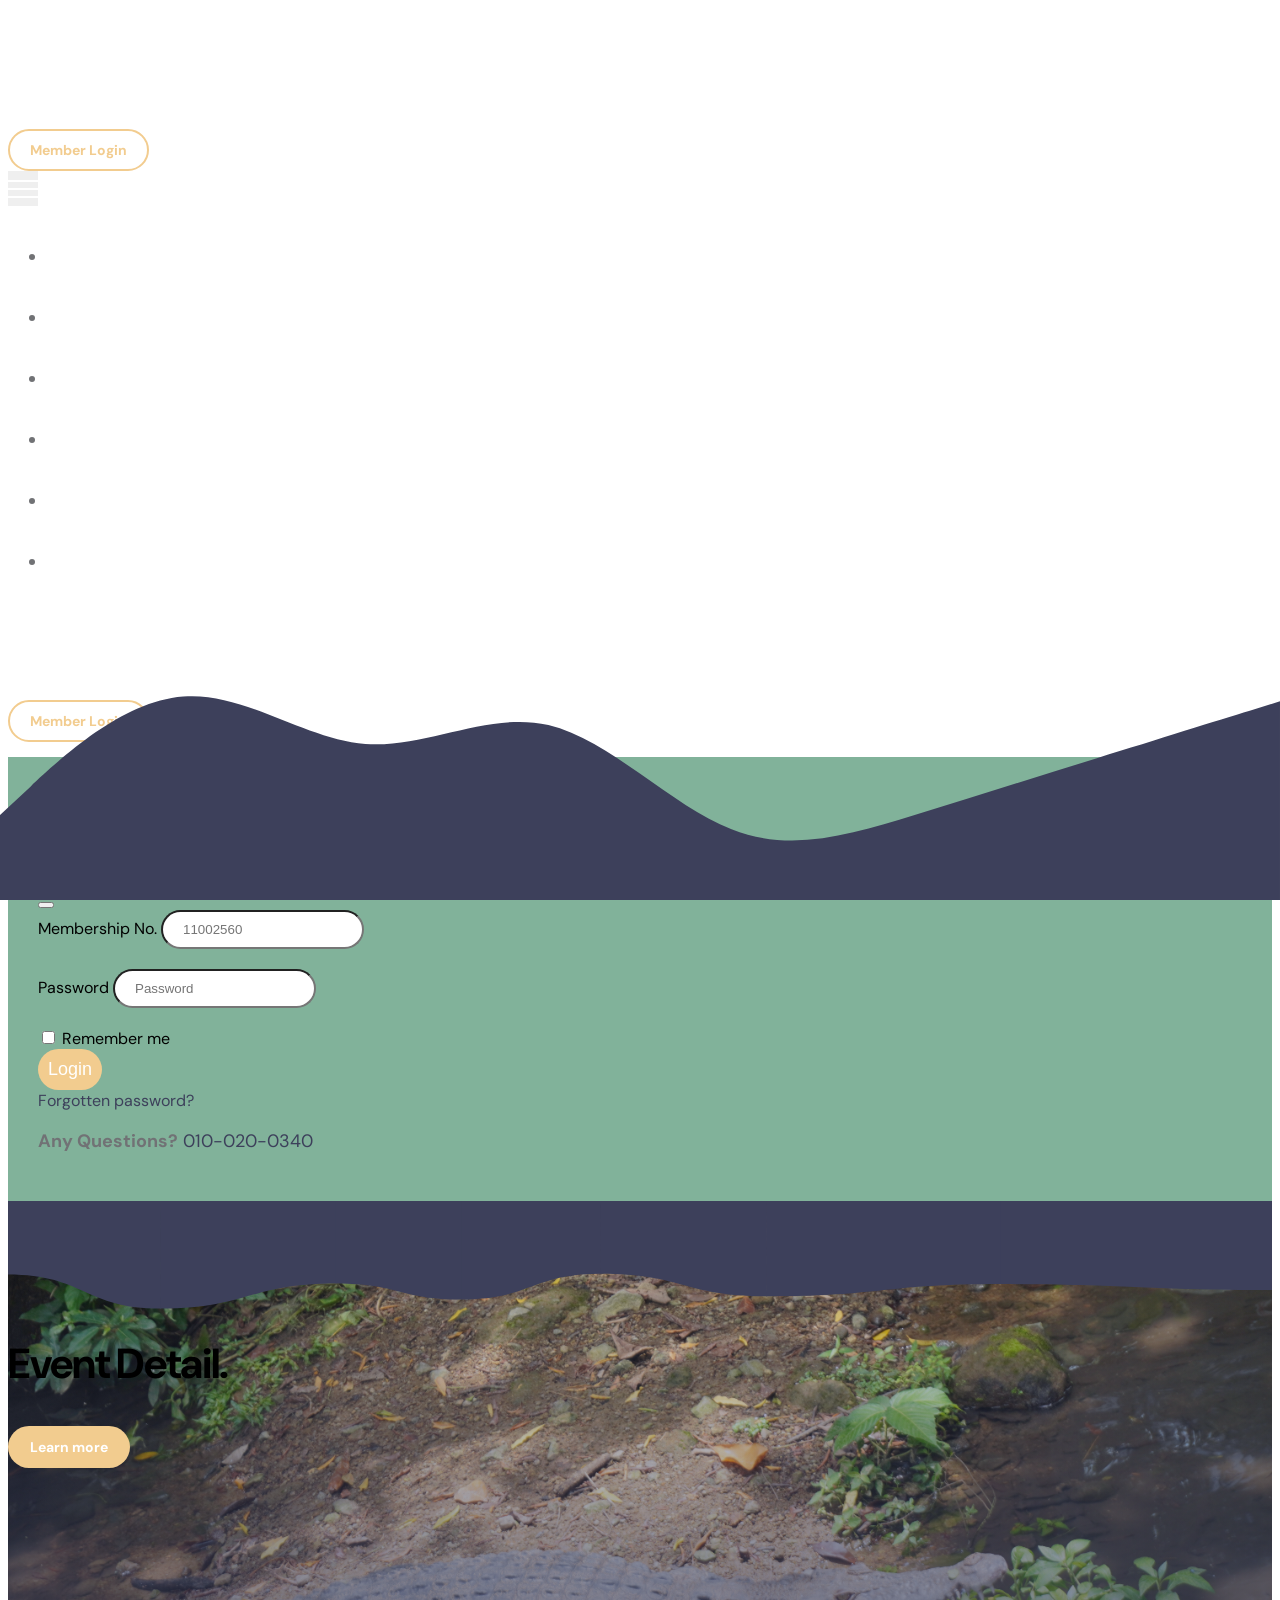
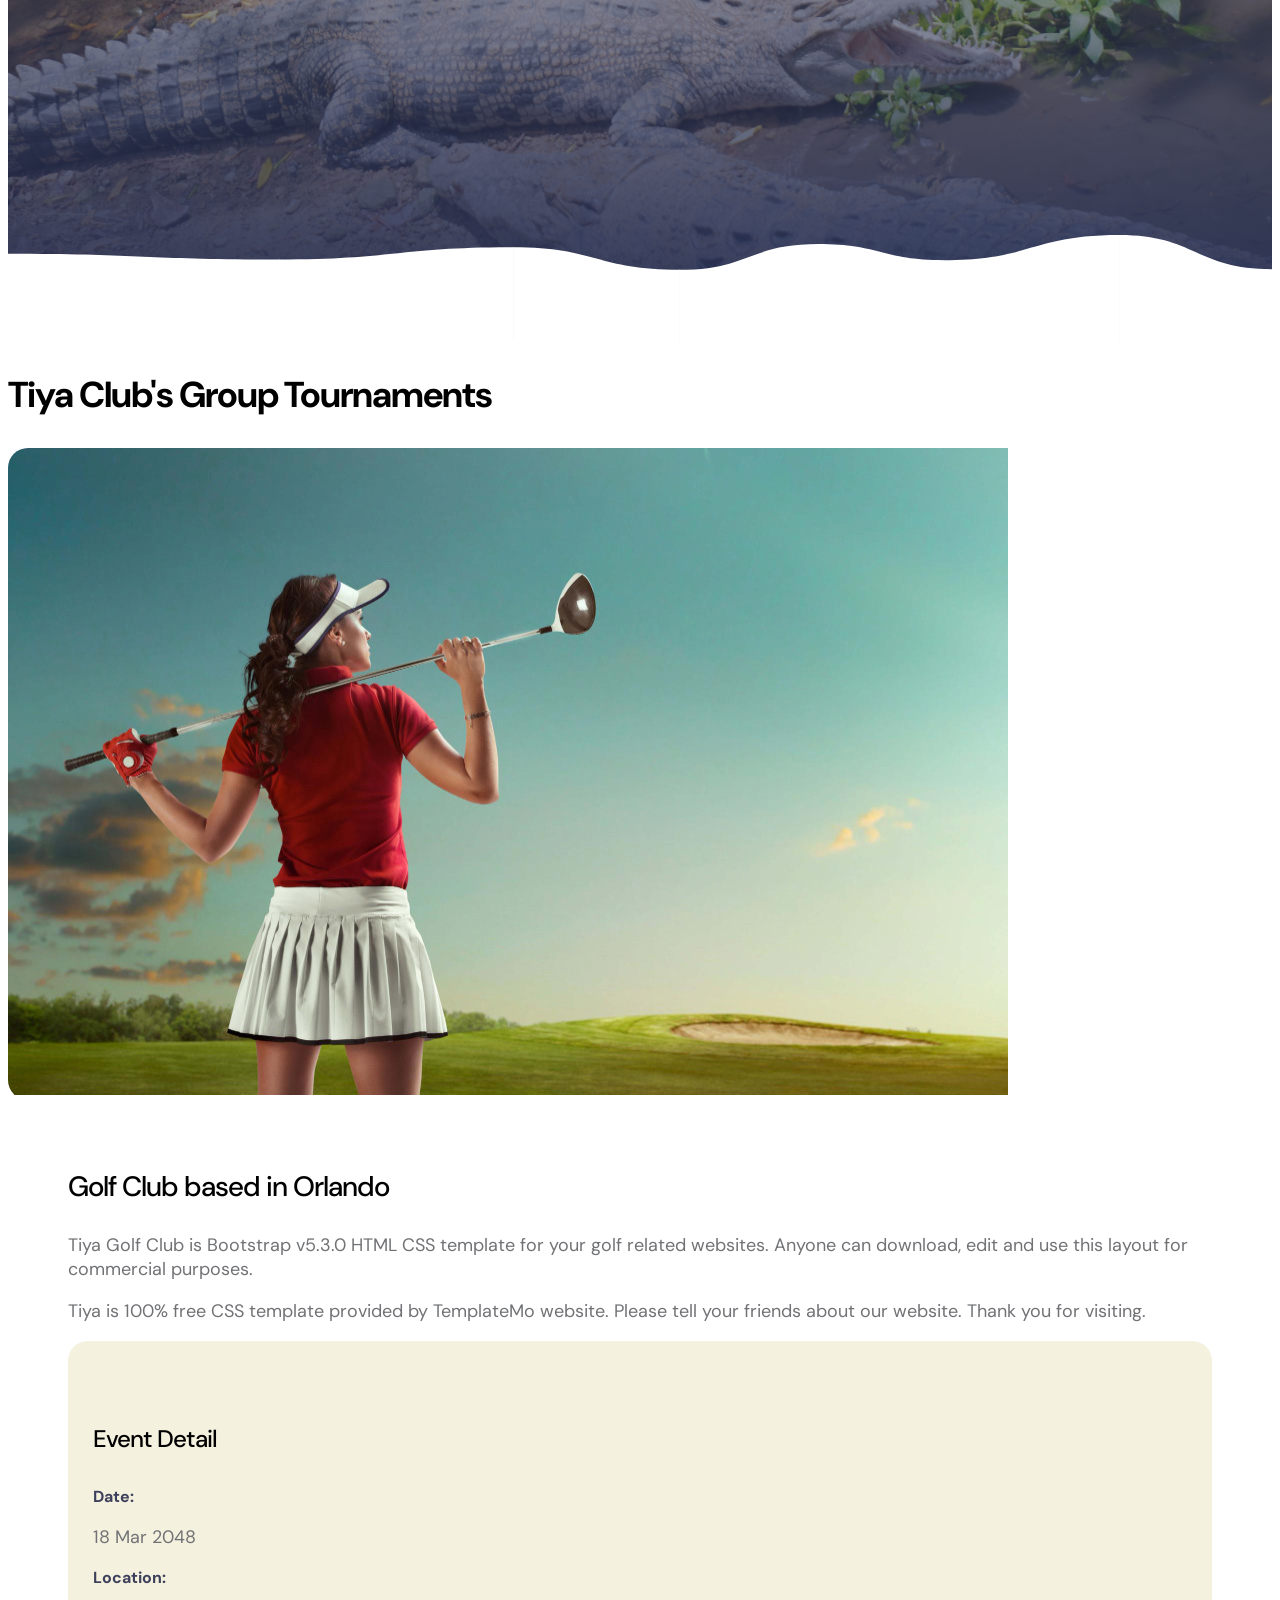
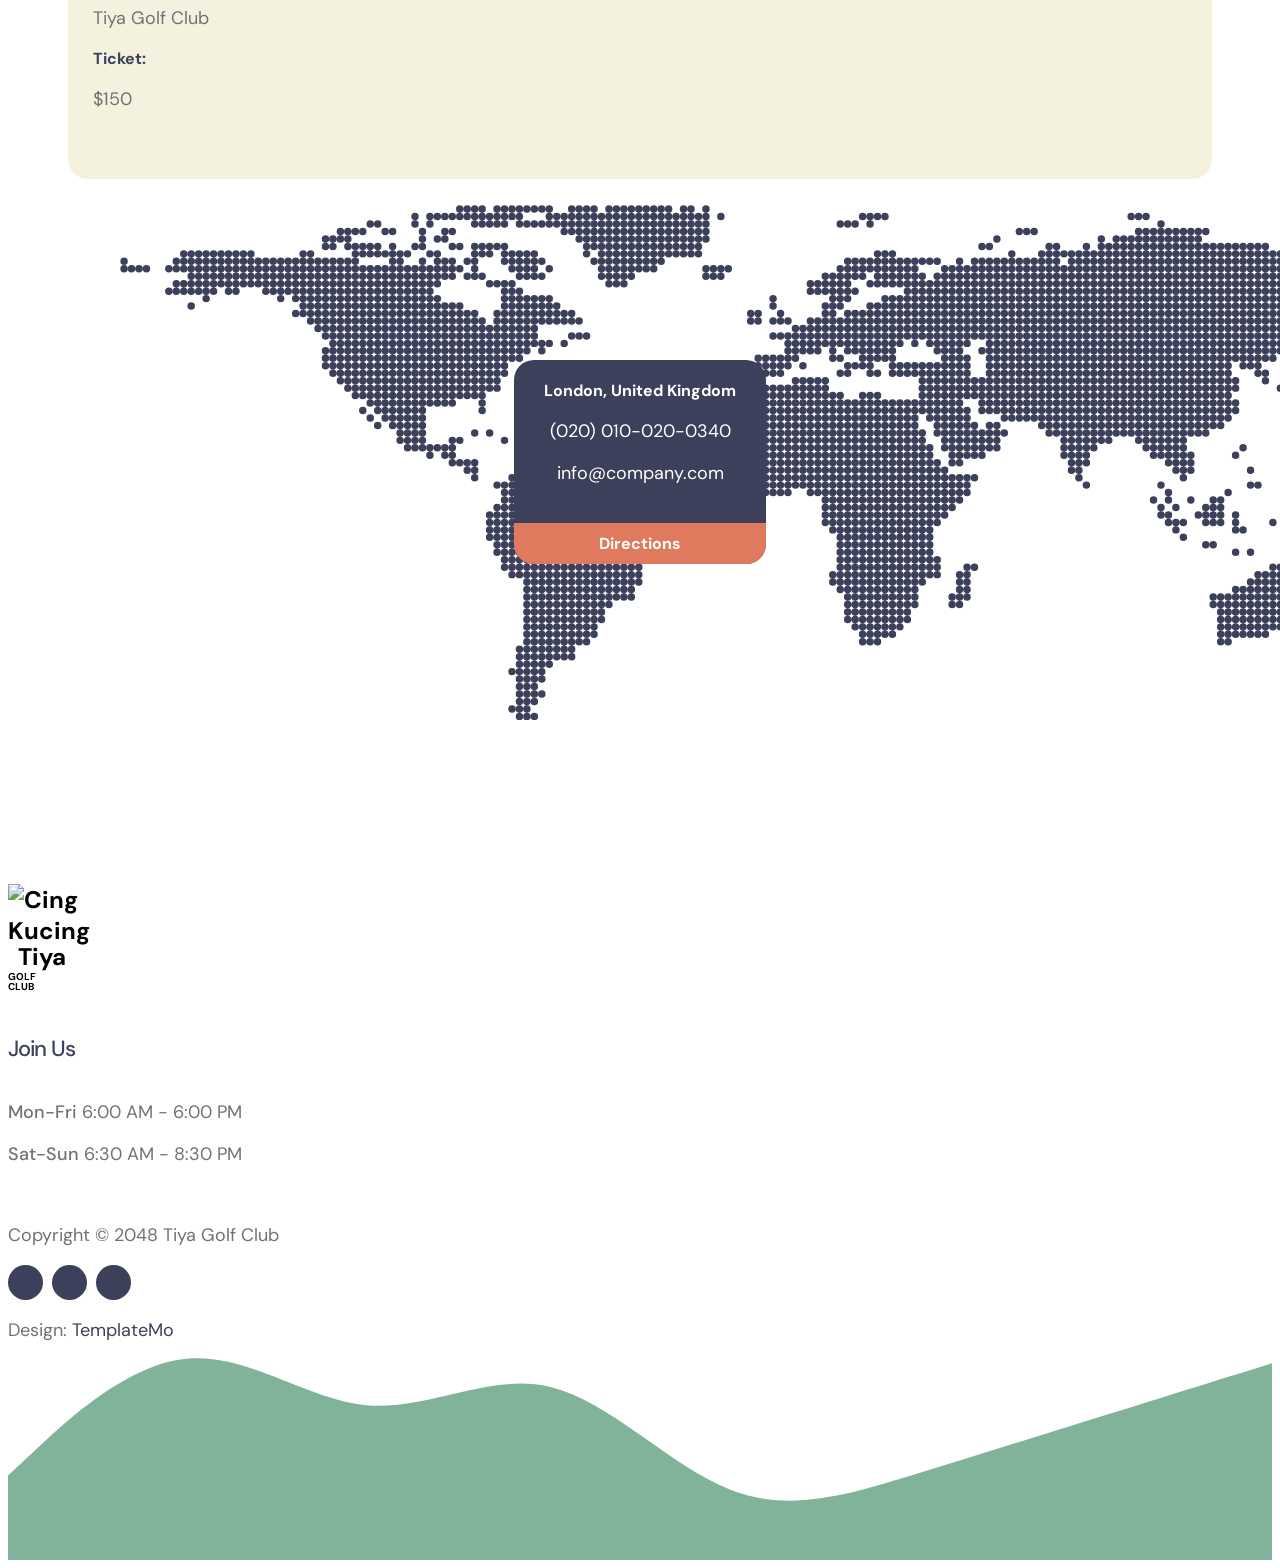
==== templatemo_587_tiya_golf_club/event-detail.html @ 52b0a45c "tampilan pwd" ====
<!doctype html>
<html lang="en">
    <head>
        <meta charset="utf-8">
        <meta name="viewport" content="width=device-width, initial-scale=1">

        <meta name="description" content="">
        <meta name="author" content="">

        <title>Tiya Golf Club - Event Detail</title>

        <!-- CSS FILES -->                
        <link rel="preconnect" href="https://fonts.googleapis.com">

        <link rel="preconnect" href="https://fonts.gstatic.com" crossorigin>

        <link href="https://fonts.googleapis.com/css2?family=DM+Sans:ital,wght@0,400;0,500;0,700;1,400&display=swap" rel="stylesheet">

        <link href="css/bootstrap.min.css" rel="stylesheet">

        <link href="css/bootstrap-icons.css" rel="stylesheet">

        <link href="css/templatemo-tiya-golf-club.css" rel="stylesheet">
        
<!--

TemplateMo 587 Tiya Golf Club

https://templatemo.com/tm-587-tiya-golf-club

-->
    </head>
    
    <body>

        <main>

            <nav class="navbar navbar-expand-lg">                
                <div class="container">
                    <a class="navbar-brand d-flex align-items-center" href="index.html">
                        <img src="images/logocingkucing.png" class="navbar-brand-image img-fluid" alt="Tiya Golf Club">
                        <span class="navbar-brand-text">
                            Bonbin
                            <small>Gembira Loka</small>
                        </span>
                    </a>

                    <div class="d-lg-none ms-auto me-3">
                        <a class="btn custom-btn custom-border-btn" data-bs-toggle="offcanvas" href="#offcanvasExample" role="button" aria-controls="offcanvasExample">Member Login</a>
                    </div>
    
                    <button class="navbar-toggler" type="button" data-bs-toggle="collapse" data-bs-target="#navbarNav" aria-controls="navbarNav" aria-expanded="false" aria-label="Toggle navigation">
                        <span class="navbar-toggler-icon"></span>
                    </button>
    
                    <div class="collapse navbar-collapse" id="navbarNav">
                        <ul class="navbar-nav ms-lg-auto">
                            <li class="nav-item">
                                <a class="nav-link" href="index.html#section_1">Home</a>
                            </li>
    
                            <li class="nav-item">
                                <a class="nav-link" href="index.html#section_2">About</a>
                            </li>

                            <li class="nav-item">
                                <a class="nav-link" href="index.html#section_3">Membership</a>
                            </li>

                            <li class="nav-item">
                                <a class="nav-link" href="index.html#section_4">Events</a>
                            </li>

                            <li class="nav-item">
                                <a class="nav-link" href="index.html#section_5">Contact Us</a>
                            </li>

                            <li class="nav-item dropdown">
                                <a class="nav-link dropdown-toggle" href="#" id="navbarLightDropdownMenuLink" role="button" data-bs-toggle="dropdown" aria-expanded="false">Pages</a>

                                <ul class="dropdown-menu dropdown-menu-light" aria-labelledby="navbarLightDropdownMenuLink">
                                    <li><a class="dropdown-item" href="event-listing.html">Event Listing</a></li>

                                    <li><a class="dropdown-item active" href="event-detail.html">Event Detail</a></li>
                                </ul>
                            </li>
                        </ul>

                        <div class="d-none d-lg-block ms-lg-3">
                            <a class="btn custom-btn custom-border-btn" data-bs-toggle="offcanvas" href="#offcanvasExample" role="button" aria-controls="offcanvasExample">Member Login</a>
                        </div>
                    </div>
                </div>
            </nav>

            <div class="offcanvas offcanvas-end" data-bs-scroll="true" tabindex="-1" id="offcanvasExample" aria-labelledby="offcanvasExampleLabel">                
                <div class="offcanvas-header">
                    <h5 class="offcanvas-title" id="offcanvasExampleLabel">Member Login</h5>
                    
                    <button type="button" class="btn-close" data-bs-dismiss="offcanvas" aria-label="Close"></button>
                </div>
                
                <div class="offcanvas-body d-flex flex-column">
                    <form class="custom-form member-login-form" action="#" method="post" role="form">

                        <div class="member-login-form-body">
                            <div class="mb-4">
                                <label class="form-label mb-2" for="member-login-number">Membership No.</label>

                                <input type="text" name="member-login-number" id="member-login-number" class="form-control" placeholder="11002560" required>
                            </div>

                            <div class="mb-4">
                                <label class="form-label mb-2" for="member-login-password">Password</label>

                                <input type="password" name="member-login-password" id="member-login-password" pattern="[0-9a-zA-Z]{4,10}" class="form-control" placeholder="Password" required="">
                            </div>

                            <div class="form-check mb-4">
                                <input class="form-check-input" type="checkbox" value="" id="flexCheckDefault">
                              
                                <label class="form-check-label" for="flexCheckDefault">
                                    Remember me
                                </label>
                            </div>

                            <div class="col-lg-5 col-md-7 col-8 mx-auto">
                                <button type="submit" class="form-control">Login</button>
                            </div>

                            <div class="text-center my-4">
                                <a href="#">Forgotten password?</a>
                            </div>
                        </div>
                    </form>

                    <div class="mt-auto mb-5">
                        <p>
                            <strong class="text-white me-3">Any Questions?</strong>

                            <a href="tel: 010-020-0340" class="contact-link">
                            	010-020-0340
                            </a>
                        </p>
                    </div>
                </div>

                <svg xmlns="http://www.w3.org/2000/svg" viewBox="0 0 1440 320"><path fill="#3D405B" fill-opacity="1" d="M0,224L34.3,192C68.6,160,137,96,206,90.7C274.3,85,343,139,411,144C480,149,549,107,617,122.7C685.7,139,754,213,823,240C891.4,267,960,245,1029,224C1097.1,203,1166,181,1234,160C1302.9,139,1371,117,1406,106.7L1440,96L1440,320L1405.7,320C1371.4,320,1303,320,1234,320C1165.7,320,1097,320,1029,320C960,320,891,320,823,320C754.3,320,686,320,617,320C548.6,320,480,320,411,320C342.9,320,274,320,206,320C137.1,320,69,320,34,320L0,320Z"></path></svg>
            </div>
            

            <section class="hero-section hero-50 d-flex justify-content-center align-items-center" id="section_1">

                <div class="section-overlay"></div>

                <svg viewBox="0 0 1962 178" xmlns="http://www.w3.org/2000/svg" xmlns:xlink="http://www.w3.org/1999/xlink"><path fill="#3D405B" d="M 0 114 C 118.5 114 118.5 167 237 167 L 237 167 L 237 0 L 0 0 Z" stroke-width="0"></path> <path fill="#3D405B" d="M 236 167 C 373 167 373 128 510 128 L 510 128 L 510 0 L 236 0 Z" stroke-width="0"></path> <path fill="#3D405B" d="M 509 128 C 607 128 607 153 705 153 L 705 153 L 705 0 L 509 0 Z" stroke-width="0"></path><path fill="#3D405B" d="M 704 153 C 812 153 812 113 920 113 L 920 113 L 920 0 L 704 0 Z" stroke-width="0"></path><path fill="#3D405B" d="M 919 113 C 1048.5 113 1048.5 148 1178 148 L 1178 148 L 1178 0 L 919 0 Z" stroke-width="0"></path><path fill="#3D405B" d="M 1177 148 C 1359.5 148 1359.5 129 1542 129 L 1542 129 L 1542 0 L 1177 0 Z" stroke-width="0"></path><path fill="#3D405B" d="M 1541 129 C 1751.5 129 1751.5 138 1962 138 L 1962 138 L 1962 0 L 1541 0 Z" stroke-width="0"></path></svg>

                <div class="container">
                    <div class="row">

                        <div class="col-lg-6 col-12">

                            <h1 class="text-white mb-4 pb-2">Event Detail.</h1>

                            <a href="#section_2" class="btn custom-btn smoothscroll me-3">Learn more</a>
                        </div>

                    </div>
                </div>

                <svg viewBox="0 0 1962 178" xmlns="http://www.w3.org/2000/svg" xmlns:xlink="http://www.w3.org/1999/xlink"><path fill="#ffffff" d="M 0 114 C 118.5 114 118.5 167 237 167 L 237 167 L 237 0 L 0 0 Z" stroke-width="0"></path> <path fill="#ffffff" d="M 236 167 C 373 167 373 128 510 128 L 510 128 L 510 0 L 236 0 Z" stroke-width="0"></path> <path fill="#ffffff" d="M 509 128 C 607 128 607 153 705 153 L 705 153 L 705 0 L 509 0 Z" stroke-width="0"></path><path fill="#ffffff" d="M 704 153 C 812 153 812 113 920 113 L 920 113 L 920 0 L 704 0 Z" stroke-width="0"></path><path fill="#ffffff" d="M 919 113 C 1048.5 113 1048.5 148 1178 148 L 1178 148 L 1178 0 L 919 0 Z" stroke-width="0"></path><path fill="#ffffff" d="M 1177 148 C 1359.5 148 1359.5 129 1542 129 L 1542 129 L 1542 0 L 1177 0 Z" stroke-width="0"></path><path fill="#ffffff" d="M 1541 129 C 1751.5 129 1751.5 138 1962 138 L 1962 138 L 1962 0 L 1541 0 Z" stroke-width="0"></path></svg>
            </section>


            <section class="events-section events-detail-section section-padding" id="section_2">
                <div class="container">
                    <div class="row">

                        <div class="col-lg-6 col-md-8 col-12 mx-auto">
                            <h2 class="mb-lg-5 mb-4">Tiya Club's Group Tournaments</h2>

                            <div class="custom-block-image-wrap">
                                <img src="images/professional-golf-player.jpg" class="custom-block-image img-fluid" alt="">
                            </div>

                            <div class="custom-block-info">
                                <h3 class="mb-3">Golf Club based in Orlando</h3>

                                <p>Tiya Golf Club is Bootstrap v5.3.0 HTML CSS template for your golf related websites. Anyone can download, edit and use this layout for commercial purposes.</p>

                            <p>Tiya is 100% free CSS template provided by TemplateMo website. Please tell your friends about our website. Thank you for visiting.</p>

                                <div class="events-detail-info row my-5">
                                    <div class="col-lg-12 col-12">
                                        <h4 class="mb-3">Event Detail</h4>
                                    </div>

                                    <div class="col-lg-4 col-12">
                                        <span class="custom-block-span">Date:</span>

                                        <p class="mb-0">18 Mar 2048</p>
                                    </div>

                                    <div class="col-lg-4 col-12 my-3 my-lg-0">
                                        <span class="custom-block-span">Location:</span>

                                        <p class="mb-0">Tiya Golf Club</p>
                                    </div>

                                    <div class="col-lg-4 col-12">
                                        <span class="custom-block-span">Ticket:</span>

                                        <p class="mb-0">$150</p>
                                    </div>
                                </div>

                                <div class="contact-info">
                                    <div class="contact-info-item">
                                        <div class="contact-info-body">
                                            <strong>London, United Kingdom</strong>

                                            <p class="mt-2 mb-1">
                                                <a href="tel: 010-020-0340" class="contact-link">
                                                    (020) 
                                                    010-020-0340
                                                </a>
                                            </p>
    
                                            <p class="mb-0">
                                                <a href="mailto:info@company.com" class="contact-link">
                                                    info@company.com
                                                </a>
                                            </p>
                                        </div>

                                        <div class="contact-info-footer">
                                            <a href="#">Directions</a>
                                        </div>
                                    </div>

                                    <img src="images/WorldMap.svg" class="img-fluid" alt="">
                                </div>
                            </div>
                        </div>

                    </div>
                </div>
            </section>
        </main>

        <footer class="site-footer">
            <div class="container">
                <div class="row">

                    <div class="col-lg-6 col-12 me-auto mb-5 mb-lg-0">
                        <a class="navbar-brand d-flex align-items-center" href="index.html">
                            <img src="logocingkucing.png" class="navbar-brand-image img-fluid" alt="Cing Kucing">
                            <span class="navbar-brand-text">
                                Tiya
                                <small>Golf Club</small>
                            </span>
                        </a>
                    </div>

                    <div class="col-lg-3 col-12">
                        <h5 class="site-footer-title mb-4">Join Us</h5>

                        <p class="d-flex border-bottom pb-3 mb-3 me-lg-3">
                            <span>Mon-Fri</span>
                            6:00 AM - 6:00 PM
                        </p>

                        <p class="d-flex me-lg-3">
                            <span>Sat-Sun</span>
                            6:30 AM - 8:30 PM
                        </p>
                        <br>
                        <p class="copyright-text">Copyright © 2048 Tiya Golf Club</p>
                    </div>

                        <div class="col-lg-2 col-12 ms-auto">
                            <ul class="social-icon mt-lg-5 mt-3 mb-4">
                                <li class="social-icon-item">
                                    <a href="#" class="social-icon-link bi-instagram"></a>
                                </li>

                                <li class="social-icon-item">
                                    <a href="#" class="social-icon-link bi-twitter"></a>
                                </li>

                                <li class="social-icon-item">
                                    <a href="#" class="social-icon-link bi-whatsapp"></a>
                                </li>
                            </ul>

                            <p class="copyright-text">Design: <a rel="nofollow" href="https://templatemo.com" target="_blank">TemplateMo</a></p>
                        </div>

                </div>
            </div>

            <svg xmlns="http://www.w3.org/2000/svg" viewBox="0 0 1440 320"><path fill="#81B29A" fill-opacity="1" d="M0,224L34.3,192C68.6,160,137,96,206,90.7C274.3,85,343,139,411,144C480,149,549,107,617,122.7C685.7,139,754,213,823,240C891.4,267,960,245,1029,224C1097.1,203,1166,181,1234,160C1302.9,139,1371,117,1406,106.7L1440,96L1440,320L1405.7,320C1371.4,320,1303,320,1234,320C1165.7,320,1097,320,1029,320C960,320,891,320,823,320C754.3,320,686,320,617,320C548.6,320,480,320,411,320C342.9,320,274,320,206,320C137.1,320,69,320,34,320L0,320Z"></path></svg>
        </footer>


        <!-- JAVASCRIPT FILES -->
        <script src="js/jquery.min.js"></script>
        <script src="js/bootstrap.bundle.min.js"></script>
        <script src="js/jquery.sticky.js"></script>
        <script src="js/custom.js"></script>

    </body>
</html>
---- templatemo_587_tiya_golf_club/css/templatemo-tiya-golf-club.css ----
/*

TemplateMo 587 Tiya Golf Club

https://templatemo.com/tm-587-tiya-golf-club

*/


/*---------------------------------------
  CUSTOM PROPERTIES ( VARIABLES )             
-----------------------------------------*/
:root {
  --white-color:                  #ffffff;
  --primary-color:                #81B29A;
  --secondary-color:              #3D405B;
  --section-bg-color:             #F4F1DE;
  --custom-btn-bg-color:          #F2CC8F;
  --custom-btn-bg-hover-color:    #E07A5F;
  --dark-color:                   #000000;
  --p-color:                      #717275;
  --link-hover-color:             #F2CC8F;

  --body-font-family:             'DM Sans', sans-serif;

  --h1-font-size:                 42px;
  --h2-font-size:                 36px;
  --h3-font-size:                 28px;
  --h4-font-size:                 24px;
  --h5-font-size:                 22px;
  --h6-font-size:                 20px;
  --p-font-size:                  18px;
  --menu-font-size:               16px;
  --btn-font-size:                14px;

  --border-radius-large:          100px;
  --border-radius-medium:         20px;
  --border-radius-small:          10px;

  --font-weight-normal:           400;
  --font-weight-medium:           500;
  --font-weight-bold:             700;
}

body {
  background-color: var(--white-color);
  font-family: var(--body-font-family); 
}


/*---------------------------------------
  TYPOGRAPHY               
-----------------------------------------*/

h2,
h3,
h4,
h5,
h6 {
  color: var(--dark-color);
}

h1,
h2,
h3,
h4,
h5,
h6 {
  font-weight: var(--font-weight-medium);
  letter-spacing: -1px;
}

h1 {
  font-size: var(--h1-font-size);
  font-weight: var(--font-weight-bold);
}

h2 {
  font-size: var(--h2-font-size);
  font-weight: var(--font-weight-bold);
}

h3 {
  font-size: var(--h3-font-size);
}

h4 {
  font-size: var(--h4-font-size);
}

h5 {
  font-size: var(--h5-font-size);
}

h6 {
  font-size: var(--h6-font-size);
}

p {
  color: var(--p-color);
  font-size: var(--p-font-size);
  font-weight: var(--font-weight-normal);
}

ul li {
  color: var(--p-color);
  font-size: var(--p-font-size);
  font-weight: var(--font-weight-normal);
}

a, 
button {
  touch-action: manipulation;
  transition: all 0.3s;
}

a {
  display: inline-block;
  color: var(--secondary-color);
  text-decoration: none;
}

a:hover {
  color: var(--link-hover-color);
}

b,
strong {
  font-weight: var(--font-weight-bold);
}


/*---------------------------------------
  SECTION               
-----------------------------------------*/
.section-bg {
  background-color: var(--section-bg-color);
}

.section-padding {
  padding-top: 100px;
  padding-bottom: 100px;
}

.section-overlay {
  content: "";
  background: rgba(0, 0, 0, 0) linear-gradient(rgba(39, 48, 83, 0.01) 0%, rgb(39, 48, 83) 100%) repeat scroll 0% 0%;
  position: absolute;
  top: 0;
  right: 0;
  bottom: 0;
  left: 0;
}

::selection {
  background-color: var(--primary-color);
  color: var(--white-color);
}


/*---------------------------------------
  ANIMATED HEADLINE               
-----------------------------------------*/
.cd-words-wrapper {
  display: inline-block;
  position: relative;
  text-align: left;
}

.cd-words-wrapper b {
  color: var(--link-hover-color);
  display: inline-block;
  position: absolute;
  white-space: nowrap;
  left: 0;
  top: 0;
}

.cd-words-wrapper b.is-visible {
  position: relative;
}

.no-js .cd-words-wrapper b {
  opacity: 0;
}

.no-js .cd-words-wrapper b.is-visible {
  opacity: 1;
}

.cd-headline.rotate-1 .cd-words-wrapper {
  -webkit-perspective: 300px;
  -moz-perspective: 300px;
  perspective: 300px;
}
.cd-headline.rotate-1 b {
  opacity: 0;
  -webkit-transform-origin: 50% 100%;
  -moz-transform-origin: 50% 100%;
  -ms-transform-origin: 50% 100%;
  -o-transform-origin: 50% 100%;
  transform-origin: 50% 100%;
  -webkit-transform: rotateX(180deg);
  -moz-transform: rotateX(180deg);
  -ms-transform: rotateX(180deg);
  -o-transform: rotateX(180deg);
  transform: rotateX(180deg);
}
.cd-headline.rotate-1 b.is-visible {
  opacity: 1;
  -webkit-transform: rotateX(0deg);
  -moz-transform: rotateX(0deg);
  -ms-transform: rotateX(0deg);
  -o-transform: rotateX(0deg);
  transform: rotateX(0deg);
  -webkit-animation: cd-rotate-1-in 1.2s;
  -moz-animation: cd-rotate-1-in 1.2s;
  animation: cd-rotate-1-in 1.2s;
}
.cd-headline.rotate-1 b.is-hidden {
  -webkit-transform: rotateX(180deg);
  -moz-transform: rotateX(180deg);
  -ms-transform: rotateX(180deg);
  -o-transform: rotateX(180deg);
  transform: rotateX(180deg);
  -webkit-animation: cd-rotate-1-out 1.2s;
  -moz-animation: cd-rotate-1-out 1.2s;
  animation: cd-rotate-1-out 1.2s;
}

@-webkit-keyframes cd-rotate-1-in {
  0% {
    -webkit-transform: rotateX(180deg);
    opacity: 0;
  }
  35% {
    -webkit-transform: rotateX(120deg);
    opacity: 0;
  }
  65% {
    opacity: 0;
  }
  100% {
    -webkit-transform: rotateX(360deg);
    opacity: 1;
  }
}
@-moz-keyframes cd-rotate-1-in {
  0% {
    -moz-transform: rotateX(180deg);
    opacity: 0;
  }
  35% {
    -moz-transform: rotateX(120deg);
    opacity: 0;
  }
  65% {
    opacity: 0;
  }
  100% {
    -moz-transform: rotateX(360deg);
    opacity: 1;
  }
}
@keyframes cd-rotate-1-in {
  0% {
    -webkit-transform: rotateX(180deg);
    -moz-transform: rotateX(180deg);
    -ms-transform: rotateX(180deg);
    -o-transform: rotateX(180deg);
    transform: rotateX(180deg);
    opacity: 0;
  }
  35% {
    -webkit-transform: rotateX(120deg);
    -moz-transform: rotateX(120deg);
    -ms-transform: rotateX(120deg);
    -o-transform: rotateX(120deg);
    transform: rotateX(120deg);
    opacity: 0;
  }
  65% {
    opacity: 0;
  }
  100% {
    -webkit-transform: rotateX(360deg);
    -moz-transform: rotateX(360deg);
    -ms-transform: rotateX(360deg);
    -o-transform: rotateX(360deg);
    transform: rotateX(360deg);
    opacity: 1;
  }
}
@-webkit-keyframes cd-rotate-1-out {
  0% {
    -webkit-transform: rotateX(0deg);
    opacity: 1;
  }
  35% {
    -webkit-transform: rotateX(-40deg);
    opacity: 1;
  }
  65% {
    opacity: 0;
  }
  100% {
    -webkit-transform: rotateX(180deg);
    opacity: 0;
  }
}
@-moz-keyframes cd-rotate-1-out {
  0% {
    -moz-transform: rotateX(0deg);
    opacity: 1;
  }
  35% {
    -moz-transform: rotateX(-40deg);
    opacity: 1;
  }
  65% {
    opacity: 0;
  }
  100% {
    -moz-transform: rotateX(180deg);
    opacity: 0;
  }
}
@keyframes cd-rotate-1-out {
  0% {
    -webkit-transform: rotateX(0deg);
    -moz-transform: rotateX(0deg);
    -ms-transform: rotateX(0deg);
    -o-transform: rotateX(0deg);
    transform: rotateX(0deg);
    opacity: 1;
  }
  35% {
    -webkit-transform: rotateX(-40deg);
    -moz-transform: rotateX(-40deg);
    -ms-transform: rotateX(-40deg);
    -o-transform: rotateX(-40deg);
    transform: rotateX(-40deg);
    opacity: 1;
  }
  65% {
    opacity: 0;
  }
  100% {
    -webkit-transform: rotateX(180deg);
    -moz-transform: rotateX(180deg);
    -ms-transform: rotateX(180deg);
    -o-transform: rotateX(180deg);
    transform: rotateX(180deg);
    opacity: 0;
  }
}


/*---------------------------------------
  CUSTOM BUTTON               
-----------------------------------------*/
.custom-btn {
  background: var(--custom-btn-bg-color);
  border: 2px solid transparent;
  border-radius: var(--border-radius-large);
  color: var(--white-color);
  font-size: var(--btn-font-size);
  font-weight: var(--font-weight-bold);
  line-height: normal;
  transition: all 0.3s;
  padding: 10px 20px;
}

.custom-btn:hover {
  background: var(--custom-btn-bg-hover-color);
  color: var(--white-color);
}

.custom-border-btn {
  background: transparent;
  border: 2px solid var(--custom-btn-bg-color);
  color: var(--custom-btn-bg-color);
}

.custom-border-btn:hover {
  background: var(--custom-btn-bg-color);
  border-color: transparent;
  color: var(--white-color);
}

.custom-btn-bg-white {
  border-color: var(--white-color);
  color: var(--white-color);
}

.custom-btn-group .link {
  color: var(--white-color);
  font-weight: var(--font-weight-medium);
}

.custom-btn-group .link:hover {
  color: var(--link-hover-color);
}


/*---------------------------------------
  NAVIGATION BAR & OFFCANVAS              
-----------------------------------------*/
.offcanvas {
  background-color: var(--primary-color);
  padding: 30px;
}

.offcanvas.offcanvas-end {
  border-left: 0;
}

.offcanvas-header .btn-close {
  transition: all 0.3s;
}

.offcanvas-header .btn-close:hover {
  transform: rotate(180deg);
}

.offcanvas svg {
  position: absolute;
  bottom: 0;
  right: 0;
  left: 0;
}

.sticky-wrapper {
  position: absolute;
  top: 0;
  right: 0;
  left: 0;
}

.sticky-wrapper.is-sticky .navbar {
  background-color: rgb(61 64 91);
}

.navbar {
  background: transparent;
  z-index: 99;
  padding-top: 15px;
  padding-bottom: 15px;
}

.navbar-brand,
.navbar-brand:hover {
  font-size: var(--h4-font-size);
  font-weight: var(--font-weight-bold);
  display: block;
  color: var(--dark-color);
  max-width: 48px;
}

.navbar .navbar-brand,
.navbar .navbar-brand:hover {
  color: var(--white-color);
}

.navbar .navbar-brand-image {
  filter: brightness(0) invert(1);
}

.navbar-brand-image {
  width: 48px;
  height: 48px;
}

.navbar-brand-text {
  line-height: normal;
  margin-left: 10px;
  position: relative;
  bottom: 5px;
}

.navbar-brand-text small {
  display: block;
  font-size: 10px;
  line-height: 1;
  text-transform: uppercase;
}

.navbar-expand-lg .navbar-nav .nav-link {
  border-radius: var(--border-radius-large);
  margin: 10px;
  padding: 10px;
}

.navbar-nav .nav-link {
  display: inline-block;
  color: var(--white-color);
  font-size: var(--menu-font-size);
  font-weight: var(--font-weight-medium);
  padding-top: 15px;
  padding-bottom: 15px;
}

.navbar-nav .nav-link.active, 
.navbar-nav .nav-link:hover {
  color: var(--link-hover-color);
}

.navbar .dropdown-menu {
  background: var(--white-color);
  box-shadow: 0 1rem 3rem rgba(0,0,0,.175);
  border: 0;
  display: inherit;
  opacity: 0;
  min-width: 9rem;
  margin-top: 20px;
  padding: 13px 0 10px 0;
  transition: all 0.3s;
  pointer-events: none;
}

.navbar .dropdown-menu::before {
  content: "";
  width: 0;
  height: 0;
  border-left: 20px solid transparent;
  border-right: 20px solid transparent;
  border-bottom: 15px solid var(--white-color);
  position: absolute;
  top: -10px;
  left: 10px;
}

.navbar .dropdown-item {
  display: inline-block;
  color: var(--p-color);
  font-size: var(--menu-font-size);
  font-weight: var(--font-weight-medium);
  position: relative;
}

.navbar .dropdown-item.active, 
.navbar .dropdown-item:active,
.navbar .dropdown-item:focus, 
.navbar .dropdown-item:hover {
  background: transparent;
  color: var(--link-hover-color);
}

.navbar .dropdown-toggle::after {
  content: "\f282";
  display: inline-block;
  font-family: bootstrap-icons !important;
  font-size: var(--copyright-font-size);
  font-style: normal;
  font-weight: normal !important;
  font-variant: normal;
  text-transform: none;
  line-height: 1;
  vertical-align: -.125em;
  -webkit-font-smoothing: antialiased;
  -moz-osx-font-smoothing: grayscale;
  position: relative;
  left: 2px;
  border: 0;
}

@media screen and (min-width: 992px) {
  .navbar .dropdown:hover .dropdown-menu {
    opacity: 1;
    margin-top: 0;
    pointer-events: auto;
  }
}

.navbar-toggler {
  border: 0;
  padding: 0;
  cursor: pointer;
  margin: 0;
  width: 30px;
  height: 35px;
  outline: none;
}

.navbar-toggler:focus {
  outline: none;
  box-shadow: none;
}

.navbar-toggler[aria-expanded="true"] .navbar-toggler-icon {
  background: transparent;
}

.navbar-toggler[aria-expanded="true"] .navbar-toggler-icon:before,
.navbar-toggler[aria-expanded="true"] .navbar-toggler-icon:after {
  transition: top 300ms 50ms ease, -webkit-transform 300ms 350ms ease;
  transition: top 300ms 50ms ease, transform 300ms 350ms ease;
  transition: top 300ms 50ms ease, transform 300ms 350ms ease, -webkit-transform 300ms 350ms ease;
  top: 0;
}

.navbar-toggler[aria-expanded="true"] .navbar-toggler-icon:before {
  transform: rotate(45deg);
}

.navbar-toggler[aria-expanded="true"] .navbar-toggler-icon:after {
  transform: rotate(-45deg);
}

.navbar-toggler .navbar-toggler-icon {
  background: var(--white-color);
  transition: background 10ms 300ms ease;
  display: block;
  width: 30px;
  height: 2px;
  position: relative;
}

.navbar-toggler .navbar-toggler-icon:before,
.navbar-toggler .navbar-toggler-icon:after {
  transition: top 300ms 350ms ease, -webkit-transform 300ms 50ms ease;
  transition: top 300ms 350ms ease, transform 300ms 50ms ease;
  transition: top 300ms 350ms ease, transform 300ms 50ms ease, -webkit-transform 300ms 50ms ease;
  position: absolute;
  right: 0;
  left: 0;
  background: var(--white-color);
  width: 30px;
  height: 2px;
  content: '';
}

.navbar-toggler .navbar-toggler-icon::before {
  top: -8px;
}

.navbar-toggler .navbar-toggler-icon::after {
  top: 8px;
}


/*---------------------------------------
  HERO        
-----------------------------------------*/
.hero-section {
  background-image: url('../images/bonbinbin.JPG');
  background-repeat: no-repeat;
  background-size: cover;
  background-position: center;
  position: relative;
  padding-top: 100px;
  padding-bottom: 100px;
  height: 100vh;
  min-height: 670px;
  margin-bottom: -90px;
}

.hero-50 {
  height: auto;
  min-height: 540px;
  margin-bottom: -100px;
}

.hero-50 .container + svg {
  transform: rotate(180deg);
}

.hero-section .ratio {
  border-radius: var(--border-radius-medium);
  overflow: hidden;
}

.hero-section svg {
  position: absolute;
  right: 0;
  left: 0;
}

.hero-section > svg {
  top: 0;
}

.hero-section .container + svg {
  top: auto;
  bottom: -1px;
}

.hero-section .row {
  position: relative;
  z-index: 22;
}


/*---------------------------------------
  BACKGROUND IMAGE SECTION        
-----------------------------------------*/
.section-bg-image {
  background-image: url('../images/frederik-rosar-NDSZcCfnsbY-unsplash.jpg');
  background-repeat: no-repeat;
  background-size: cover;
  background-position: center;
  position: relative;
  margin-bottom: -70px;
}

.section-bg-image .container + svg {
  transform: rotate(180deg);
  position: relative;
  bottom: -1px;
}

.section-bg-image-block {
  backdrop-filter: blur(5px) saturate(180%);
  -webkit-backdrop-filter: blur(5px) saturate(180%);
  background-color: rgba(255, 255, 255, 0.75);
  border-radius: var(--border-radius-medium);
  border: 1px solid rgba(209, 213, 219, 0.3);
  border-radius: var(--border-radius-medium);
  padding: 50px;
}

.section-bg-image-block .input-group {
  background-color: var(--white-color);
  border-radius: var(--border-radius-large);
  padding: 10px 15px;
}

.section-bg-image-block .input-group-text {
  background-color: transparent;
  border: 0;
}

.section-bg-image-block input[type="email"] {
  border: 0;
  box-shadow: none;
  margin-bottom: 0;
  padding-left: 0;
}

.section-bg-image-block button[type="submit"] {
  background-color: var(--primary-color);
  border: 0;
  border-radius: var(--border-radius-large) !important;
  color: var(--white-color);
  max-width: 150px;
}


/*---------------------------------------
  ABOUT SECTOIN              
-----------------------------------------*/
.about-section {
  padding-bottom: 70px;
}

.member-block-image-wrap {
  border-radius: var(--border-radius-medium);
  position: relative;
  overflow: hidden;
}

.member-block-image-wrap:hover .member-block-image {
  transform: scale(1.2);
}

.member-block-image-wrap:hover .social-icon {
  opacity: 1;
}

.member-block-image-wrap .social-icon {
  background-color: var(--white-color);
  border-radius: var(--border-radius-large);
  position: absolute;
  top: 50%;
  left: 50%;
  transform: translate(-50%, -50%);
  opacity: 0;
  transition: all 0.5s;
  padding: 15px 20px;
  width: auto;
}

.member-block-image {
  transition: all 0.3s;
}

.member-block-info {
  padding: 10px;
}

.member-block-info h4,
.member-block-info p {
  margin-bottom: 0;
}


/*---------------------------------------
  CUSTOM BLOCK              
-----------------------------------------*/
.custom-block {
  border-radius: var(--border-radius-medium);
  position: relative;
  overflow: hidden;
  padding: 30px 20px;
}

.custom-block-bg {
  background: var(--white-color);
}

.custom-block-date-wrap {
  background-color: var(--primary-color);
  border-radius: var(--border-radius-medium);
  text-align: center;
  padding: 20px 30px;
}

.custom-block-date {
  font-size: var(--h1-font-size);
}

.custom-block-image-wrap {
  border-radius: var(--border-radius-medium);
  position: relative;
  overflow: hidden;
}

.custom-block-image-wrap:hover .custom-block-image {
  transform: scale(1.2);
}

.custom-block-image-wrap:hover .custom-block-icon {
  opacity: 1;
}

.custom-block-image {
  transition: all 0.3s;
}

.custom-block-image-wrap .custom-block-date-wrap,
.custom-block-image-wrap .custom-btn-wrap {
  position: absolute;
  bottom: 0;
}

.custom-block-image-wrap .custom-block-date-wrap {
  border-radius: 0;
  left: 0;
  width: 50%;
  padding: 12.30px 20px;
}

.custom-block-image-wrap .custom-btn-wrap {
  right: 0;
  width: 50%;
}

.custom-block-image-wrap .custom-btn  {
  border-radius: 0;
  display: block;
  padding: 15px 20px;
}

.custom-block-info {
  padding-top: 10px;
}

.custom-block-image-wrap + .custom-block-info {
  padding-top: 20px;
}

.custom-block-span {
  color: var(--secondary-color);
  font-weight: var(--font-weight-bold);
  min-width: 110px;
  margin-right: 10px;
}

.custom-block-icon {
  background: var(--custom-btn-bg-color);
  border-radius: var(--border-radius-large);
  color: var(--white-color);
  width: 60px;
  height: 60px;
  line-height: 60px;
  text-align: center;
  font-size: var(--h3-font-size);
  position: absolute;
  top: 50%;
  left: 50%;
  transform: translate(-50%, -50%);
  opacity: 0;
  transition: all 0.5s;
}

.custom-block-icon:hover {
  background: var(--custom-btn-bg-hover-color);
  color: var(--white-color);
}


/*---------------------------------------
  EVENTS SECTION            
-----------------------------------------*/
.events-section.section-bg .container > .row {
  margin-right: 5px;
  margin-left: 5px;
}

.events-section.section-bg .container > .row .row {
  margin: auto;
}

.events-listing-section {
  margin-bottom: 100px;
}

.events-detail-section .custom-block-info {
  padding: 40px 60px;
}

.events-detail-info {
  background-color: var(--section-bg-color);
  border-radius: var(--border-radius-medium);
  padding: 50px 25px;
}

.events-title {
  font-size: var(--h3-font-size);
  font-weight: var(--font-weight-medium);
}


/*---------------------------------------
  MEMBERSHIP SECTION            
-----------------------------------------*/
.membership-section .container {
  position: relative;
  z-index: 2;
}

.table-responsive {
  border-radius: var(--border-radius-medium);
}

.table-responsive tbody, 
.table-responsive td, 
.table-responsive tfoot, 
.table-responsive th, 
.table-responsive thead, 
.table-responsive tr {
  border: 0;
}

.table-responsive thead tr {
  background-color: var(--secondary-color);
  color: var(--white-color);
}

.table-responsive thead th {
  padding: 22px 16px !important;
}

.table-responsive tbody tr:nth-child(even) {
  background-color: var(--section-bg-color);
}

.table>:not(caption)>*>* {
  padding: 18px 16px;
}

.table-responsive .bi-check-circle-fill {
  color: var(--primary-color);
}

.table-responsive .bi-x-circle-fill {
  color: var(--custom-btn-bg-hover-color);
}

.membership-form {
  background-color: var(--secondary-color);
  border-radius: var(--border-radius-medium);
  padding: 35px;
}

.membership-form .form-floating>textarea {
  border-radius: var(--border-radius-medium);
  height: 100px;
}


/*---------------------------------------
  CONTACT               
-----------------------------------------*/
.contact-form .form-floating>textarea {
  border-radius: var(--border-radius-medium);
  height: 120px;
}

.contact-info {
  position: relative;
}

.contact-info-item {
  background: var(--secondary-color);
  border-radius: var(--border-radius-medium);
  position: absolute;
  overflow: hidden;
  top: 50%;
  left: 50%;
  transform: translate(-50%, -50%);
  text-align: center;
}

.contact-info-body {
  padding: 20px 30px;
}

.contact-info-body strong,
.contact-info-item a {
  color: var(--white-color);
}

.contact-info-footer {
  background-color: var(--custom-btn-bg-hover-color);
  padding: 10px 20px;
  transition: all 0.3s;
}

.contact-info-footer:hover {
  background-color: var(--custom-btn-bg-color);
}

.contact-info-footer a {
  display: block;
  font-weight: var(--font-weight-bold);
}


/*---------------------------------------
  SITE FOOTER            
-----------------------------------------*/
.site-footer {
  position: relative;
  padding-bottom: 200px;
}

.site-footer .container {
  position: relative;
  z-index: 2;
}

.site-footer svg {
  position: absolute;
  bottom: 0;
  right: 0;
  left: 0;
  pointer-events: none;
}

.site-footer-title {
  color: var(--secondary-color);
}

.site-footer p span {
  font-weight: var(--font-weight-medium);
  margin-right: auto;
}


/*---------------------------------------
  CUSTOM FORM               
-----------------------------------------*/
.custom-form .form-control {
  border-radius: var(--border-radius-large);
  border-width: 2px;
  box-shadow: none;
  color: var(--p-color);
  margin-bottom: 20px;
  padding: 10px;
  padding-left: 20px;
  outline: none;
}

.custom-form .form-control:focus,
.custom-form .form-control:hover {
  border-color: var(--dark-color);
}

.form-floating>label {
  padding-left: 20px;
}

.custom-form button[type="submit"] {
  background: var(--custom-btn-bg-color);
  border: none;
  border-radius: var(--border-radius-large);
  color: var(--white-color);
  font-size: var(--p-font-size);
  font-weight: var(--font-weight-medium);
  transition: all 0.3s;
  margin-bottom: 0;
  padding-left: 10px;
}

.custom-form button[type="submit"]:hover,
.custom-form button[type="submit"]:focus {
  background: var(--custom-btn-bg-hover-color);
  border-color: transparent;
}

.header-form {
  position: relative;
}

.header-form .form-control {
  padding-left: 42px;
}

.header-form-icon {
  width: 24px;
  position: absolute;
  top: 0;
  margin: 12px;
  margin-left: 15px;
}


/*---------------------------------------
  SOCIAL ICON               
-----------------------------------------*/
.social-icon {
  margin: 0;
  padding: 0;
}

.social-icon-item {
  list-style: none;
  display: inline-block;
  vertical-align: top;
}

.social-icon-link {
  background: var(--secondary-color);
  border-radius: var(--border-radius-large);
  color: var(--white-color);
  font-size: var(--btn-font-size);
  display: block;
  margin-right: 5px;
  text-align: center;
  width: 35px;
  height: 35px;
  line-height: 36px;
  transition: background 0.2s, color 0.2s;
}

.social-icon-link:hover {
  background: var(--primary-color);
  color: var(--white-color);
}


/*---------------------------------------
  RESPONSIVE STYLES               
-----------------------------------------*/
@media screen and (max-width: 991px) {
  h1 {
    font-size: 36px;
  }

  h2 {
    font-size: 28px;
  }

  h3 {
    font-size: 22px;
  }

  h4 {
    font-size: 20px;
  }

  h5 {
    font-size: 18px;
  }

  h6 {
    font-size: 16px;
  }

  .section-padding {
    padding-top: 50px;
    padding-bottom: 50px;
  }
  
  .navbar {
    background-color: var(--secondary-color);
  }

  .navbar-nav .dropdown-menu {
    position: relative;
    left: 10px;
    opacity: 1;
    pointer-events: auto;
    max-width: 155px;
    margin-top: 15px;
    margin-bottom: 15px;
  }

  .navbar-expand-lg .navbar-nav {
    padding-top: 15px;
    padding-bottom: 10px;
  }

  .navbar-expand-lg .navbar-nav .nav-link {
    margin: 5px;
    padding: 0;
  }

  .hero-section {
    position: relative;
    top: 82px;
    margin-bottom: 82px;
  }

  .events-listing-section {
    margin-bottom: 50px;
  }

  .events-detail-section .custom-block-info {
    padding: 40px;
  }

  .events-detail-info {
    padding: 35px 25px;
  }

  .contact-info-item {
    width: 60%;
  }

  .events-detail-section .contact-info-item {
    width: 70%;
  }

  .section-bg-image {
    margin-bottom: 0;
  }

  .section-bg-image-block {
    padding: 30px;
  }

  .site-footer {
    padding-top: 20px;
    padding-bottom: 100px;
  }
}

@media screen and (max-width: 480px) {
  .navbar-brand {
    font-size: var(--p-font-size);
  }

  .navbar-brand-icon {
    width: 30px;
    height: 30px;
  }

  .navbar-brand-icon::after {
    top: 5px;
  }

  .section-bg-image-block {
    padding: 30px;
  }

  .contact-info-item {
    width: 72%;
  }
}

@media screen and (max-width: 360px) {
  .custom-btn {
    font-size: 12px;
    padding: 4px 12px;
  }
}
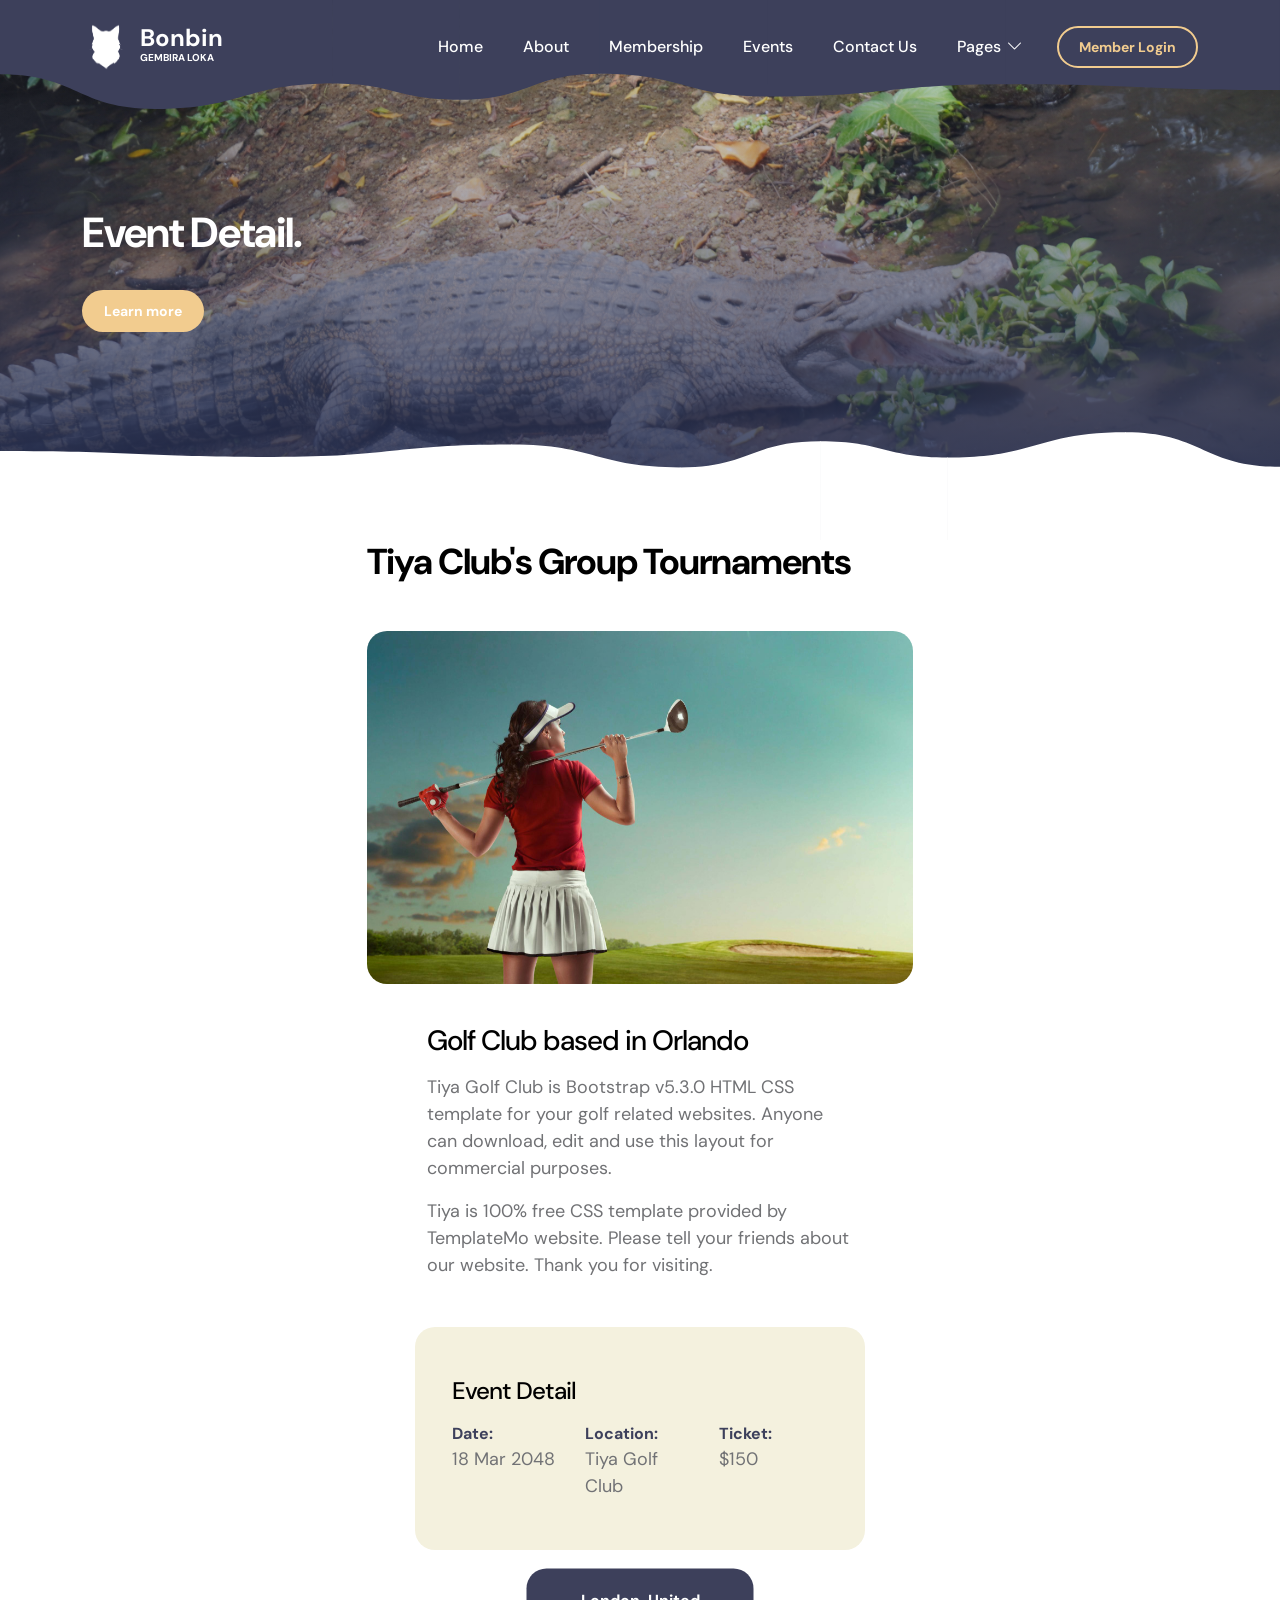
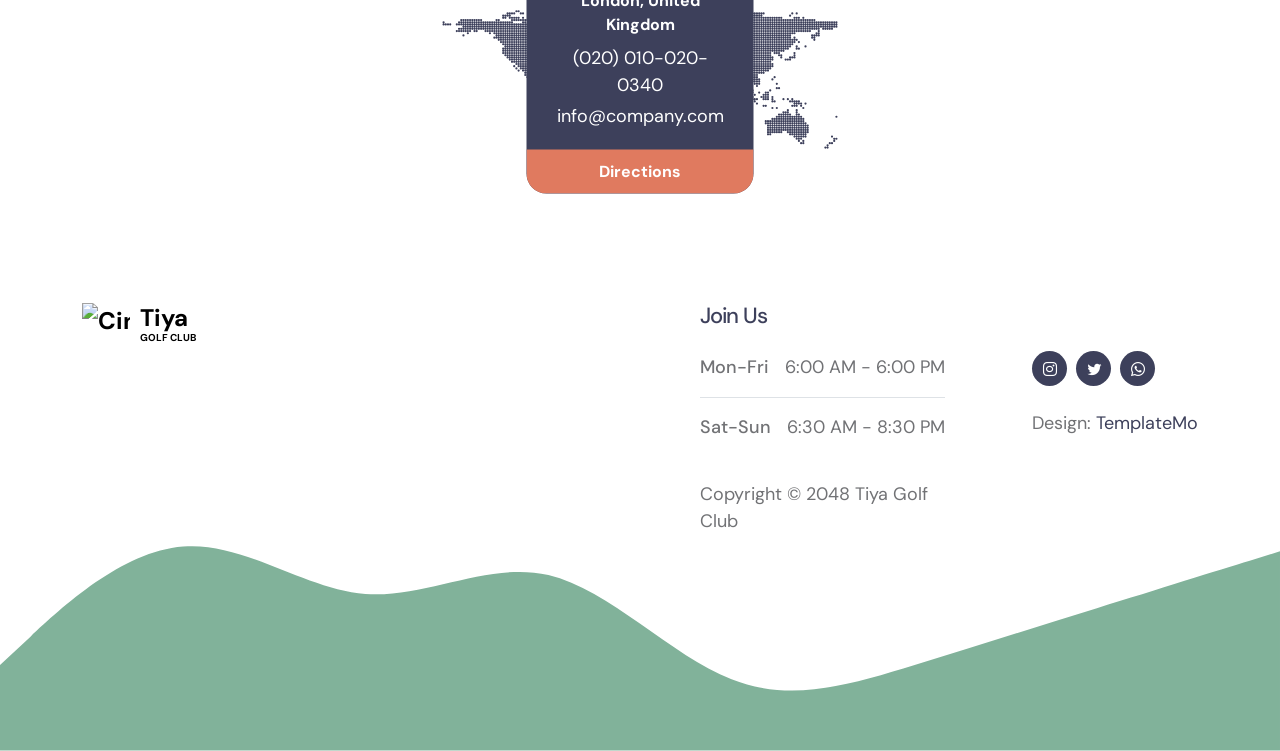
==== commit e5fbd807: "inisiasi awal (gambar belom)" ====
--- a/templatemo_587_tiya_golf_club/event-detail.html
+++ b/templatemo_587_tiya_golf_club/event-detail.html
@@ -21,6 +21,7 @@
         <link href="css/bootstrap-icons.css" rel="stylesheet">
 
         <link href="css/templatemo-tiya-golf-club.css" rel="stylesheet">
+        
         
 <!--
 
--- a/templatemo_587_tiya_golf_club/css/templatemo-tiya-golf-club.css
+++ b/templatemo_587_tiya_golf_club/css/templatemo-tiya-golf-club.css
@@ -5,6 +5,7 @@
 https://templatemo.com/tm-587-tiya-golf-club
 
 */
+
 
 
 /*---------------------------------------
